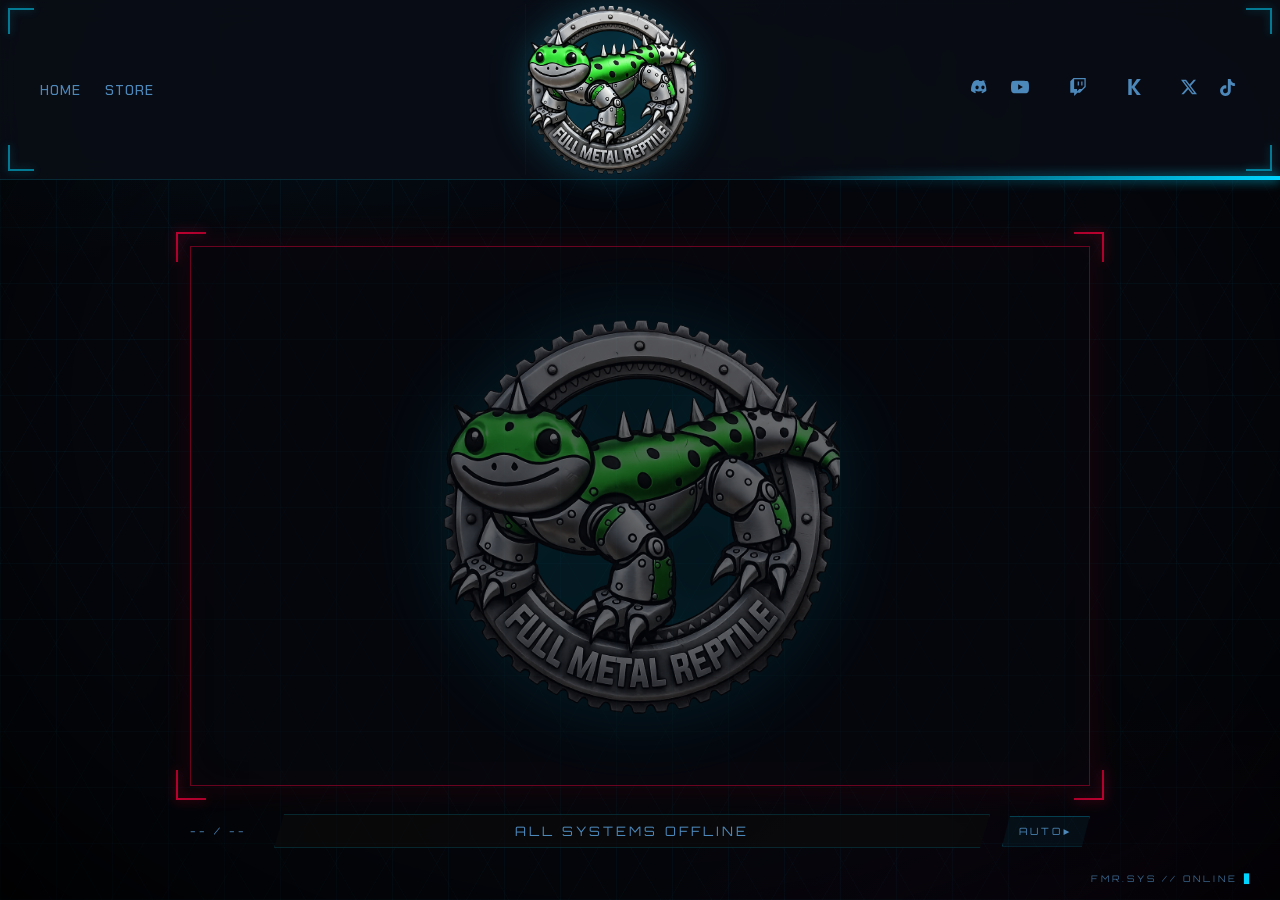
==== index.html @ 5b1d3c96 "links" ====
<!DOCTYPE html>
<html lang="en">
<head>
  <meta charset="UTF-8">
  <meta name="viewport" content="width=device-width, initial-scale=1.0">
  <title>Full Metal Reptile</title>
  <link rel="icon" type="image/x-icon" href="favicon.ico">
<meta name="description" content="Full Metal Reptile – cyberpunk stream channel. Mecha, games, chill and high-energy streams. Watch live on Twitch, YouTube, or Kick.">
<link rel="canonical" href="https://fullmetalreptile.com/">
<meta property="og:title" content="Full Metal Reptile">
<meta property="og:description" content="Full Metal Reptile – cyberpunk stream channel. Mecha, games, and community. Watch live!">
<meta property="og:image" content="logo.webp">
<meta property="og:url" content="https://fullmetalreptile.com/">
<meta name="twitter:card" content="summary_large_image">
<meta name="theme-color" content="#0055cc">
  <link rel="preconnect" href="https://fonts.googleapis.com">
  <link rel="preconnect" href="https://fonts.gstatic.com" crossorigin>
  <link href="https://fonts.googleapis.com/css2?family=Orbitron:wght@700&family=Chakra+Petch:wght@400;700&display=swap" rel="stylesheet">
  <link rel="preconnect" href="https://api.rss2json.com" crossorigin>
  <link rel="preconnect" href="https://decapi.me" crossorigin>
  <link rel="stylesheet" href="styles.css">

</head>
<body>

  <div class="fx-grid" aria-hidden="true"></div>
  <div class="fx-vig" aria-hidden="true"></div>
  <div class="fx-scan" aria-hidden="true"></div>

  <header id="header" class="hud-header">
    <div class="hud-bracket hud-bracket-tl"></div>
    <div class="hud-bracket hud-bracket-tr"></div>
    <ul class="nav-left">
      <li><a href="#" data-track="Home" class="hud-nav-link">Home</a></li>
      <li><a href="#" data-track="Store" class="hud-nav-link">Store</a></li>
    </ul>
    <img src="logo.webp" alt="Full Metal Reptile" class="logo glitch-logo" width="1024" height="1024" fetchpriority="high">
    <ul class="nav-right">
      <li><a href="https://discord.gg/9vWQvTC7gr" target="_blank" rel="noopener"><svg viewBox="0 0 71 55" width="18" height="18" fill="currentColor" aria-hidden="true"><path d="M60.1 4.9C55.58 2.82 50.73 1.29 45.65.42a.5.5 0 0 0-.23.11c-.62 1.1-1.31 2.56-1.8 3.7a54.4 54.4 0 0 0-10.95 0 40 40 0 0 0-1.8-3.7.5.5 0 0 0-.23-.1A37.63 37.63 0 0 0 10.92 4.9a.5.5 0 0 0-.09.08C1.62 18.1-.8 30.86.35 43.44a.5.5 0 0 0 .1.19c5.44 4.2 10.74 6.72 15.95 8.37a.5.5 0 0 0 .26-.07 37.5 37.5 0 0 0 3.5-5.33.5.5 0 0 0-.13-.32c-1.66-.62-3.25-1.37-4.79-2.24a.5.5 0 0 1-.01-.86c.33-.23.66-.47.98-.72a.5.5 0 0 1 .25-.02 37 37 0 0 0 27.63 0 .5.5 0 0 1 .25.01c.33.25.65.5.98.72a.5.5 0 0 1-.02.86c-1.54.88-3.13 1.63-4.79 2.25a.5.5 0 0 0-.12.32c1 1.86 2.16 3.62 3.46 5.24a.5.5 0 0 0 .26.08c5.2-1.65 10.5-4.18 15.95-8.37a.5.5 0 0 0 .1-.2c1.36-14.37-2.2-27.01-8.91-38.45a.5.5 0 0 0-.1-.09zM24 36.58c-3.54 0-6.45-3.31-6.45-7.4 0-4.08 2.77-7.39 6.45-7.39s6.46 3.33 6.33 7.4c0 4.08-2.84 7.39-6.33 7.39zm23.09 0c-3.54 0-6.45-3.31-6.45-7.4 0-4.08 2.77-7.39 6.45-7.39s6.46 3.33 6.33 7.4c0 4.08-2.84 7.39-6.33 7.39z"/></svg><span>Discord</span></a></li>
      <li><a href="https://www.youtube.com/@FullMetalReptile" target="_blank" rel="noopener"><svg viewBox="0 0 24 24" width="18" height="18" fill="currentColor" aria-hidden="true"><path d="M23.498 6.186a3.016 3.016 0 0 0-2.122-2.136C19.505 3.545 12 3.545 12 3.545s-7.505 0-9.377.505A3.017 3.017 0 0 0 .502 6.186C0 8.07 0 12 0 12s0 3.93.502 5.814a3.016 3.016 0 0 0 2.122 2.136c1.871.505 9.376.505 9.376.505s7.505 0 9.377-.505a3.015 3.015 0 0 0 2.122-2.136C24 15.93 24 12 24 12s0-3.93-.502-5.814zM9.545 15.568V8.432L15.818 12l-6.273 3.568z"/></svg><span>YouTube</span> <span class="live-badge" data-service="youtube"></span></a></li>
      <li><a href="https://www.twitch.tv/fullmetalreptile" target="_blank" rel="noopener"><svg viewBox="0 0 24 24" width="18" height="18" fill="currentColor" aria-hidden="true"><path d="M11.571 4.714h1.715v5.143H11.57zm4.715 0H18v5.143h-1.714zM6 0L1.714 4.286v15.428h5.143V24l4.286-4.286h3.428L22.286 12V0zm14.571 11.143l-3.428 3.428h-3.428l-3 3v-3H6.857V1.714h13.714Z"/></svg><span>Twitch</span> <span class="live-badge" data-service="twitch"></span></a></li>
      <li><a href="https://kick.com/full-metal-reptile" target="_blank" rel="noopener"><svg viewBox="0 0 12 14" width="14" height="16" fill="currentColor" aria-hidden="true"><path d="M1 0v14h3V7.5L8.5 14H12L6.5 7 12 0H8.5L4 6.5V0H1z"/></svg><span>Kick</span> <span class="live-badge" data-service="kick"></span></a></li>
      <li><a href="https://x.com/FullMetalRep" target="_blank" rel="noopener" aria-label="X"><svg viewBox="0 0 24 24" width="16" height="16" fill="currentColor" aria-hidden="true"><path d="M18.901 1.153h3.68l-8.04 9.19L24 22.846h-7.406l-5.8-7.584-6.638 7.584H.474l8.6-9.83L0 1.154h7.594l5.243 6.932ZM17.61 20.644h2.039L6.486 3.24H4.298Z"/></svg><span>X</span></a></li>
      <li><a href="https://www.tiktok.com/@fullmetalreptile" target="_blank" rel="noopener" aria-label="TikTok"><svg viewBox="0 0 24 24" width="17" height="17" fill="currentColor" aria-hidden="true"><path d="M12.525.02c1.31-.02 2.61-.01 3.91-.02.08 1.53.63 3.09 1.75 4.17 1.12 1.11 2.7 1.62 4.24 1.79v4.03c-1.44-.05-2.89-.35-4.2-.97-.57-.26-1.1-.59-1.62-.93-.01 2.92.01 5.84-.02 8.75-.08 1.4-.54 2.79-1.35 3.94-1.31 1.92-3.58 3.17-5.91 3.21-1.43.08-2.86-.31-4.08-1.03-2.02-1.19-3.44-3.37-3.65-5.71-.02-.5-.03-1-.01-1.49.18-1.9 1.12-3.72 2.58-4.96 1.66-1.44 3.98-2.13 6.15-1.72.02 1.48-.04 2.96-.04 4.44-.99-.32-2.15-.23-3.02.37-.63.41-1.11 1.04-1.36 1.75-.21.51-.15 1.07-.14 1.61.24 1.64 1.82 3.02 3.5 2.87 1.12-.01 2.19-.66 2.77-1.61.19-.33.4-.67.41-1.06.1-1.79.06-3.57.07-5.36.01-4.03-.01-8.05.02-12.07z"/></svg><span>TikTok</span></a></li>
    </ul>
    <div class="hud-bracket hud-bracket-bl"></div>
    <div class="hud-bracket hud-bracket-br"></div>
  </header>

  <div class="viewer" id="viewer" role="region" aria-roledescription="Stream carousel">

    <button class="arrow arrow-left" id="arrowLeft" aria-label="Previous stream" type="button"><svg viewBox="0 0 24 24" width="28" height="28" fill="currentColor" aria-hidden="true"><path d="M15.41 7.41L14 6l-6 6 6 6 1.41-1.41L10.83 12z"/></svg></button>

    <div class="viewer-stage" id="viewerStage">
      <div class="viewer-frame" id="viewerFrame">
        <span class="vh vh-tl"></span><span class="vh vh-tr"></span>
        <span class="vh vh-bl"></span><span class="vh vh-br"></span>

        <div class="viewer-content" id="viewerContent" tabindex="0">
          <div class="viewer-placeholder">
            <img src="logo.webp" alt="" class="viewer-logo" width="400" height="400">
          </div>
        </div>

        <div class="viewer-loader" id="viewerLoader" hidden>
          <div class="spinner"></div>
          <span>ESTABLISHING FEED</span>
        </div>

        <div class="live-banner" id="liveBanner" hidden>
          <span class="live-dot"></span> LIVE
        </div>
      </div>

      <div class="viewer-hud-row">
        <div class="viewer-counter" id="viewerCounter">01 / 01</div>
        <div class="viewer-label" id="viewerLabel" role="status" aria-live="polite"></div>
        <button class="auto-toggle" id="autoToggle" type="button" aria-pressed="false">AUTO&#9654;</button>
      </div>

      <div class="viewer-dots" id="viewerDots" role="tablist" aria-label="Stream selector"></div>
    </div>

    <button class="arrow arrow-right" id="arrowRight" aria-label="Next stream" type="button"><svg viewBox="0 0 24 24" width="28" height="28" fill="currentColor" aria-hidden="true"><path d="M10 6L8.59 7.41 13.17 12l-4.58 4.59L10 18l6-6z"/></svg></button>

    <div class="viewer-status" id="viewerStatus">FMR.SYS // ONLINE</div>
  </div>

  <script src="script.js" defer></script>
</body>
</html>
---- styles.css ----
/* ============================================================
   FULL METAL REPTILE — MECHA / CYBERPUNK HUD THEME
   ============================================================ */

:root {
  --bg: #05070d;
  --panel: rgba(10, 14, 22, 0.85);
  --cyan: #00d4ff;
  --cyan-soft: #36e9ed;
  --cyan-dim: #4d88bb;
  --magenta: #ff00cc;
  --red: #ff0040;
  --header-h: 180px;
  --frame-w: min(75vw, 900px);
}

* { margin: 0; padding: 0; box-sizing: border-box; }

html, body {
  font-family: 'Chakra Petch', 'Segoe UI', system-ui, -apple-system, sans-serif;
  background: var(--bg);
  color: var(--cyan-soft);
  overflow: hidden;
  height: 100%;
}

h1, h2, h3, .viewer-label, .viewer-status, .viewer-counter,
.hud-title, .live-banner, .auto-toggle, .viewer-loader span {
  font-family: 'Orbitron', 'Chakra Petch', 'Segoe UI', system-ui, -apple-system, sans-serif;
  letter-spacing: 2px;
  text-transform: uppercase;
}

::selection { background: rgba(0, 212, 255, 0.35); color: #eaffff; }

[hidden] { display: none !important; }

*:focus-visible {
  outline: 2.5px solid var(--magenta) !important;
  outline-offset: 2.5px !important;
}

/* ------------------------------------------------------------
   BACKGROUND LAYERS — grid, scan sweep, vignette
   ------------------------------------------------------------ */
.fx-grid {
  position: fixed;
  inset: 0;
  z-index: 0;
  pointer-events: none;
  background:
    radial-gradient(1000px 600px at 15% -10%, rgba(0, 212, 255, 0.09), transparent 60%),
    radial-gradient(900px 500px at 90% 110%, rgba(255, 0, 204, 0.06), transparent 60%),
    repeating-linear-gradient(0deg,   rgba(0, 212, 255, 0.045) 0 1px, transparent 1px 56px),
    repeating-linear-gradient(90deg,  rgba(0, 212, 255, 0.045) 0 1px, transparent 1px 56px),
    repeating-linear-gradient(60deg,  rgba(0, 212, 255, 0.025) 0 1px, transparent 1px 44px),
    repeating-linear-gradient(-60deg, rgba(0, 212, 255, 0.025) 0 1px, transparent 1px 44px);
}

.fx-scan {
  position: fixed;
  left: 0; right: 0;
  top: -30%;
  height: 30%;
  z-index: 2;
  pointer-events: none;
  background: linear-gradient(to bottom, transparent, rgba(0, 212, 255, 0.05), transparent);
  animation: scan-sweep 10s linear infinite;
}
@keyframes scan-sweep {
  from { transform: translateY(0); }
  to   { transform: translateY(430%); }
}

.fx-vig {
  position: fixed;
  inset: 0;
  z-index: 1;
  pointer-events: none;
  background: radial-gradient(ellipse at 50% 45%, transparent 55%, rgba(0, 0, 0, 0.82) 100%);
}

/* ------------------------------------------------------------
   HEADER — glass panel + HUD corner brackets + sweep
   ------------------------------------------------------------ */
header {
  position: fixed;
  top: 0; left: 0; right: 0;
  z-index: 1000;
  display: flex;
  align-items: center;
  justify-content: space-between;
  padding: 0 40px;
  height: var(--header-h);
  background: var(--panel);
  backdrop-filter: blur(12px);
  border-bottom: 1px solid rgba(0, 212, 255, 0.15);
  transition: background 0.3s;
}

header::after {
  content: '';
  position: absolute;
  bottom: -1px; left: 0; right: 0;
  height: 4px;
  background: linear-gradient(90deg,
    transparent 0%,
    transparent 30%,
    var(--cyan) 50%,
    transparent 70%,
    transparent 100%
  );
  background-size: 200% 100%;
  animation: sweep 4s linear infinite;
  z-index: 1001;
  filter: drop-shadow(0 0 6px var(--cyan));
}
@keyframes sweep {
  0%   { background-position: 200% 0; }
  100% { background-position: -200% 0; }
}

.hud-bracket {
  position: absolute;
  width: 26px;
  height: 26px;
  border: 2px solid var(--cyan);
  opacity: 0.55;
  pointer-events: none;
  filter: drop-shadow(0 0 4px rgba(0, 212, 255, 0.6));
}
.hud-bracket-tl { top: 8px;    left: 8px;  border-right: none;  border-bottom: none; }
.hud-bracket-tr { top: 8px;    right: 8px; border-left: none;   border-bottom: none; }
.hud-bracket-bl { bottom: 8px; left: 8px;  border-right: none;  border-top: none; }
.hud-bracket-br { bottom: 8px; right: 8px; border-left: none;   border-top: none; }

.nav-left, .nav-right {
  display: flex;
  align-items: center;
  gap: 24px;
  list-style: none;
  flex: 1;
}
.nav-right { justify-content: flex-end; }

.nav-left a, .nav-right a {
  color: var(--cyan-dim);
  text-decoration: none;
  font-size: 14px;
  font-weight: 500;
  text-transform: uppercase;
  letter-spacing: 1px;
  transition: color 0.2s, text-shadow 0.2s;
}

/* animated underline */
.hud-nav-link { position: relative; }
.hud-nav-link::after {
  content: '';
  position: absolute;
  left: 0; bottom: -6px;
  width: 100%;
  height: 2px;
  background: linear-gradient(90deg, var(--cyan), var(--magenta));
  transform: scaleX(0);
  transform-origin: left;
  transition: transform 0.25s ease;
}
.nav-left a:hover, .nav-right a:hover,
.nav-left a:focus-visible, .nav-right a:focus-visible {
  color: var(--cyan);
  text-shadow: 0 0 12px rgba(0, 212, 255, 0.5);
  outline: none;
}
.hud-nav-link:hover::after,
.hud-nav-link:focus-visible::after { transform: scaleX(1); }

.live-badge {
  display: inline-block;
  font-size: 9px;
  font-weight: 700;
  letter-spacing: 0.5px;
  vertical-align: middle;
  margin-left: 4px;
  color: var(--red);
  text-shadow: 0 0 8px rgba(255, 0, 64, 0.6);
  opacity: 0;
  transition: opacity 0.3s;
}
.live-badge.live { opacity: 1; }
.live-badge::before {
  content: '';
  display: inline-block;
  width: 6px; height: 6px;
  border-radius: 50%;
  background: var(--red);
  margin-right: 3px;
  vertical-align: middle;
  animation: pulse-dot 1.5s ease-in-out infinite;
}
@keyframes pulse-dot {
  0%, 100% { opacity: 1; }
  50%      { opacity: 0.3; }
}

.logo {
  height: 100%;
  width: auto;
  display: block;
  position: relative;
  left: -30px;
  object-fit: contain;
  padding: 4px 0;
  filter: drop-shadow(0 0 18px rgba(0, 212, 255, 0.25));
}
.logo:hover,
.logo.glitching {
  animation: logo-glitch 0.5s steps(2, end) infinite;
}
@keyframes logo-glitch {
  0%   { filter: drop-shadow(2px 0 rgba(255, 0, 64, 0.7)) drop-shadow(-2px 0 rgba(0, 212, 255, 0.7)); transform: translate(0); }
  25%  { filter: drop-shadow(-3px 0 rgba(255, 0, 64, 0.7)) drop-shadow(3px 0 rgba(0, 212, 255, 0.7)); transform: translate(1px, -1px); }
  50%  { filter: drop-shadow(3px 0 rgba(255, 0, 64, 0.7)) drop-shadow(-3px 0 rgba(0, 212, 255, 0.7)); transform: translate(-1px, 1px); }
  75%  { filter: drop-shadow(-2px 1px rgba(255, 0, 64, 0.7)) drop-shadow(2px -1px rgba(0, 212, 255, 0.7)); transform: translate(1px, 0); }
  100% { filter: drop-shadow(2px 0 rgba(255, 0, 64, 0.7)) drop-shadow(-2px 0 rgba(0, 212, 255, 0.7)); transform: translate(0); }
}

.nav-right svg { font-size: 18px; margin-right: 4px; }

/* ------------------------------------------------------------
   VIEWER — HUD cockpit
   ------------------------------------------------------------ */
.viewer {
  position: fixed;
  top: var(--header-h); left: 0; right: 0; bottom: 0;
  display: flex;
  align-items: center;
  justify-content: center;
  z-index: 3;
}

.viewer-stage {
  position: relative;
  display: flex;
  flex-direction: column;
  align-items: center;
  gap: 14px;
}

.viewer-frame {
  position: relative;
  padding: 14px;
}

/* targeting corner brackets */
.vh {
  position: absolute;
  width: 30px;
  height: 30px;
  border: 2px solid var(--cyan);
  opacity: 0.8;
  pointer-events: none;
  filter: drop-shadow(0 0 5px rgba(0, 212, 255, 0.7));
  transition: opacity 0.3s, border-color 0.3s;
}
.vh-tl { top: 0; left: 0;   border-right: none; border-bottom: none; }
.vh-tr { top: 0; right: 0;  border-left: none;  border-bottom: none; }
.vh-bl { bottom: 0; left: 0;  border-right: none; border-top: none; }
.vh-br { bottom: 0; right: 0; border-left: none;  border-top: none; }
.viewer-frame.is-live .vh {
  border-color: var(--red);
  filter: drop-shadow(0 0 6px rgba(255, 0, 64, 0.8));
}

.viewer-content {
  width: var(--frame-w);
  height: min(calc(75vw * 9 / 16), calc((100vh - var(--header-h)) * 0.75));
  position: relative;
  display: flex;
  align-items: center;
  justify-content: center;
  border: 1px solid rgba(0, 212, 255, 0.25);
  background: rgba(5, 7, 13, 0.6);
  overflow: hidden;
  box-shadow:
    0 0 60px rgba(0, 0, 0, 0.7),
    0 0 24px rgba(0, 212, 255, 0.1),
    inset 0 0 40px rgba(0, 212, 255, 0.03);
}
.viewer-frame.is-live .viewer-content {
  border-color: rgba(255, 0, 64, 0.4);
  box-shadow:
    0 0 60px rgba(0, 0, 0, 0.7),
    0 0 30px rgba(255, 0, 64, 0.15),
    inset 0 0 40px rgba(255, 0, 64, 0.03);
}

.viewer-content iframe {
  position: absolute;
  top: 0; left: 0;
  width: 100%;
  height: 100%;
  border: none;
}

/* slide transition */
@keyframes slide-in {
  from { opacity: 0; transform: scale(0.985) translateY(6px); }
  to   { opacity: 1; transform: none; }
}
.viewer-content.slide-in { animation: slide-in 0.45s cubic-bezier(0.2, 0.7, 0.3, 1); }

.viewer-placeholder {
  display: flex;
  align-items: center;
  justify-content: center;
}
.viewer-card {
  display: flex;
  flex-direction: column;
  align-items: center;
  justify-content: center;
  gap: 22px;
}
.viewer-logo {
  max-width: min(60vw, 400px);
  height: auto;
  filter: drop-shadow(0 0 40px rgba(0, 212, 255, 0.3));
  opacity: 0.4;
}
.card-cta {
  color: var(--cyan);
  font-family: 'Orbitron', 'Chakra Petch', sans-serif;
  font-size: 15px;
  text-transform: uppercase;
  letter-spacing: 3px;
  border: 1px solid rgba(0, 212, 255, 0.4);
  padding: 14px 32px;
  clip-path: polygon(12px 0, 100% 0, calc(100% - 12px) 100%, 0 100%);
  text-decoration: none;
  transition: background 0.2s, box-shadow 0.2s, color 0.2s;
  background: rgba(0, 212, 255, 0.05);
}
.card-cta:hover,
.card-cta:focus-visible {
  background: rgba(0, 212, 255, 0.15);
  box-shadow: 0 0 24px rgba(0, 212, 255, 0.35);
  color: #eaffff;
  outline: none;
}
.viewer-card.kick .card-cta {
  color: #53fc18;
  border-color: rgba(83, 252, 24, 0.45);
  background: rgba(83, 252, 24, 0.05);
}
.viewer-card.kick .card-cta:hover,
.viewer-card.kick .card-cta:focus-visible {
  background: rgba(83, 252, 24, 0.12);
  box-shadow: 0 0 24px rgba(83, 252, 24, 0.3);
}

/* loader */
.viewer-loader {
  position: absolute;
  inset: 0;
  z-index: 5;
  display: flex;
  flex-direction: column;
  gap: 16px;
  align-items: center;
  justify-content: center;
  background: rgba(5, 7, 13, 0.72);
  backdrop-filter: blur(2px);
}
.spinner {
  width: 44px;
  height: 44px;
  border: 2px solid rgba(0, 212, 255, 0.18);
  border-top-color: var(--cyan);
  border-radius: 50%;
  animation: spin 0.9s linear infinite;
}
@keyframes spin { to { transform: rotate(360deg); } }
.viewer-loader span {
  font-size: 10px;
  letter-spacing: 4px;
  color: var(--cyan);
  text-shadow: 0 0 10px rgba(0, 212, 255, 0.6);
  animation: loader-blink 1.4s ease-in-out infinite;
}
@keyframes loader-blink {
  0%, 100% { opacity: 1; }
  50%      { opacity: 0.45; }
}

/* LIVE banner */
.live-banner {
  position: absolute;
  top: 26px;
  left: 50%;
  transform: translateX(-50%);
  z-index: 6;
  display: flex;
  align-items: center;
  gap: 9px;
  padding: 7px 22px;
  background: rgba(255, 0, 64, 0.12);
  border: 1px solid rgba(255, 0, 64, 0.55);
  color: #ff2a55;
  font-size: 12px;
  letter-spacing: 5px;
  clip-path: polygon(10px 0, 100% 0, calc(100% - 10px) 100%, 0 100%);
  box-shadow: 0 0 18px rgba(255, 0, 64, 0.35);
  animation: live-flicker 2.4s infinite;
  pointer-events: none;
}
.live-dot {
  width: 8px; height: 8px;
  border-radius: 50%;
  background: var(--red);
  box-shadow: 0 0 10px var(--red);
  animation: pulse-dot 1.2s ease-in-out infinite;
}
@keyframes live-flicker {
  0%, 91%, 100% { opacity: 1; }
  92% { opacity: 0.4; }
  94% { opacity: 0.9; }
  96% { opacity: 0.5; }
  98% { opacity: 1; }
}

/* HUD row under frame: counter | label | auto toggle */
.viewer-hud-row {
  width: var(--frame-w);
  display: flex;
  align-items: center;
  justify-content: space-between;
  gap: 12px;
}
.viewer-counter {
  font-size: 11px;
  color: var(--cyan-dim);
  letter-spacing: 3px;
  min-width: 72px;
}
.viewer-label {
  flex: 1;
  text-align: center;
  color: var(--cyan-dim);
  font-size: 13px;
  letter-spacing: 3px;
  background: rgba(10, 10, 10, 0.7);
  padding: 8px 20px;
  border: 1px solid rgba(0, 212, 255, 0.15);
  clip-path: polygon(10px 0, 100% 0, calc(100% - 10px) 100%, 0 100%);
  min-height: 34px;
  display: flex;
  align-items: center;
  justify-content: center;
}
.auto-toggle {
  font-size: 10px;
  letter-spacing: 3px;
  color: var(--cyan-dim);
  background: rgba(0, 212, 255, 0.05);
  border: 1px solid rgba(0, 212, 255, 0.25);
  padding: 8px 16px;
  cursor: pointer;
  clip-path: polygon(8px 0, 100% 0, calc(100% - 8px) 100%, 0 100%);
  transition: color 0.2s, background 0.2s, box-shadow 0.2s;
  min-width: 72px;
}
.auto-toggle:hover,
.auto-toggle:focus-visible {
  color: var(--cyan);
  background: rgba(0, 212, 255, 0.12);
  outline: none;
}
.auto-toggle.on {
  color: var(--magenta);
  border-color: rgba(255, 0, 204, 0.55);
  background: rgba(255, 0, 204, 0.08);
  box-shadow: 0 0 14px rgba(255, 0, 204, 0.25);
  text-shadow: 0 0 8px rgba(255, 0, 204, 0.6);
}

/* dots */
.viewer-dots {
  display: flex;
  align-items: center;
  justify-content: center;
  gap: 14px;
}
.dot {
  width: 10px;
  height: 10px;
  padding: 0;
  background: rgba(0, 212, 255, 0.15);
  border: 1px solid rgba(0, 212, 255, 0.4);
  transform: rotate(45deg);
  cursor: pointer;
  transition: background 0.2s, box-shadow 0.2s, border-color 0.2s;
}
.dot:hover,
.dot:focus-visible {
  background: rgba(0, 212, 255, 0.4);
  outline: none;
}
.dot.active {
  background: var(--cyan);
  border-color: var(--cyan);
  box-shadow: 0 0 12px rgba(0, 212, 255, 0.8);
}

/* bottom-right status readout */
.viewer-status {
  position: absolute;
  bottom: 16px;
  right: 26px;
  font-size: 9px;
  letter-spacing: 3px;
  color: rgba(77, 136, 187, 0.75);
  pointer-events: none;
}
.viewer-status::after {
  content: '▊';
  margin-left: 6px;
  color: var(--cyan);
  animation: pulse-dot 1.3s steps(1) infinite;
}

/* ------------------------------------------------------------
   ARROWS
   ------------------------------------------------------------ */
.arrow {
  position: absolute;
  top: 50%;
  transform: translateY(-50%);
  z-index: 10;
  background: rgba(0, 212, 255, 0.08);
  border: 1px solid rgba(0, 212, 255, 0.35);
  color: var(--cyan);
  width: 54px;
  height: 54px;
  border-radius: 50%;
  cursor: pointer;
  display: flex;
  align-items: center;
  justify-content: center;
  transition: background 0.2s, box-shadow 0.2s;
}
.arrow:hover,
.arrow:focus-visible {
  background: rgba(0, 212, 255, 0.2);
  box-shadow: 0 0 20px rgba(0, 212, 255, 0.3);
  outline: 2px solid var(--magenta);
  outline-offset: 3px;
}
.arrow-left  { left: 20px; }
.arrow-right { right: 20px; }

/* swipe nudge feedback */
@keyframes nudge-left  { 50% { transform: translateX(-14px); } }
@keyframes nudge-right { 50% { transform: translateX(14px); } }
.viewer-stage.nudge-left  { animation: nudge-left 0.25s ease; }
.viewer-stage.nudge-right { animation: nudge-right 0.25s ease; }

/* ------------------------------------------------------------
   RESPONSIVE
   ------------------------------------------------------------ */
/* six social links: drop the text labels before they crowd the logo */
@media (max-width: 1400px) {
  .nav-right { gap: 18px; }
  .nav-right a > span:not(.live-badge) { display: none; }
}

@media (max-width: 768px) {
  .nav-right a span { display: none; }
  .arrow { width: 40px; height: 40px; }
  .arrow-left  { left: 10px; }
  .arrow-right { right: 10px; }
  .viewer-status { display: none; }
}

html.mobile header {
  flex-direction: column;
  height: auto;
  padding: 10px 12px;
  gap: 4px;
}
html.mobile .nav-left, html.mobile .nav-right {
  flex: none;
  width: 100%;
  justify-content: center;
  gap: 16px;
}
html.mobile .nav-left a, html.mobile .nav-right a { font-size: 12px; letter-spacing: 0.5px; }
html.mobile .logo { height: 80px; left: auto; padding: 0; }
html.mobile .nav-right a span { display: none; }
html.mobile .nav-right svg { font-size: 16px; margin: 0; }
html.mobile header::after { height: 3px; }
html.mobile .viewer { top: 140px; }
html.mobile .viewer-frame { padding: 8px; }
html.mobile .vh { width: 20px; height: 20px; }
html.mobile .viewer-hud-row { width: min(92vw, 900px); }
html.mobile .viewer-counter, html.mobile .auto-toggle { min-width: 54px; padding: 6px 8px; font-size: 9px; }
html.mobile .viewer-label { font-size: 11px; padding: 6px 10px; }
html.mobile .viewer-status { display: none; }
html.mobile .live-banner { top: 18px; font-size: 10px; letter-spacing: 3px; padding: 5px 14px; }

/* ------------------------------------------------------------
   REDUCED MOTION
   ------------------------------------------------------------ */
@media (prefers-reduced-motion: reduce) {
  *, *::before, *::after {
    animation-duration: 0.001ms !important;
    animation-iteration-count: 1 !important;
    transition-duration: 0.001ms !important;
    scroll-behavior: auto !important;
  }
  .fx-scan { display: none; }
  .live-badge::before, .live-badge,
  header::after, .logo, .logo:hover, .logo.glitching,
  .live-banner, .live-dot, .spinner,
  .viewer-content.slide-in,
  .viewer-stage.nudge-left, .viewer-stage.nudge-right {
    animation: none !important;
    transition: none !important;
  }
}
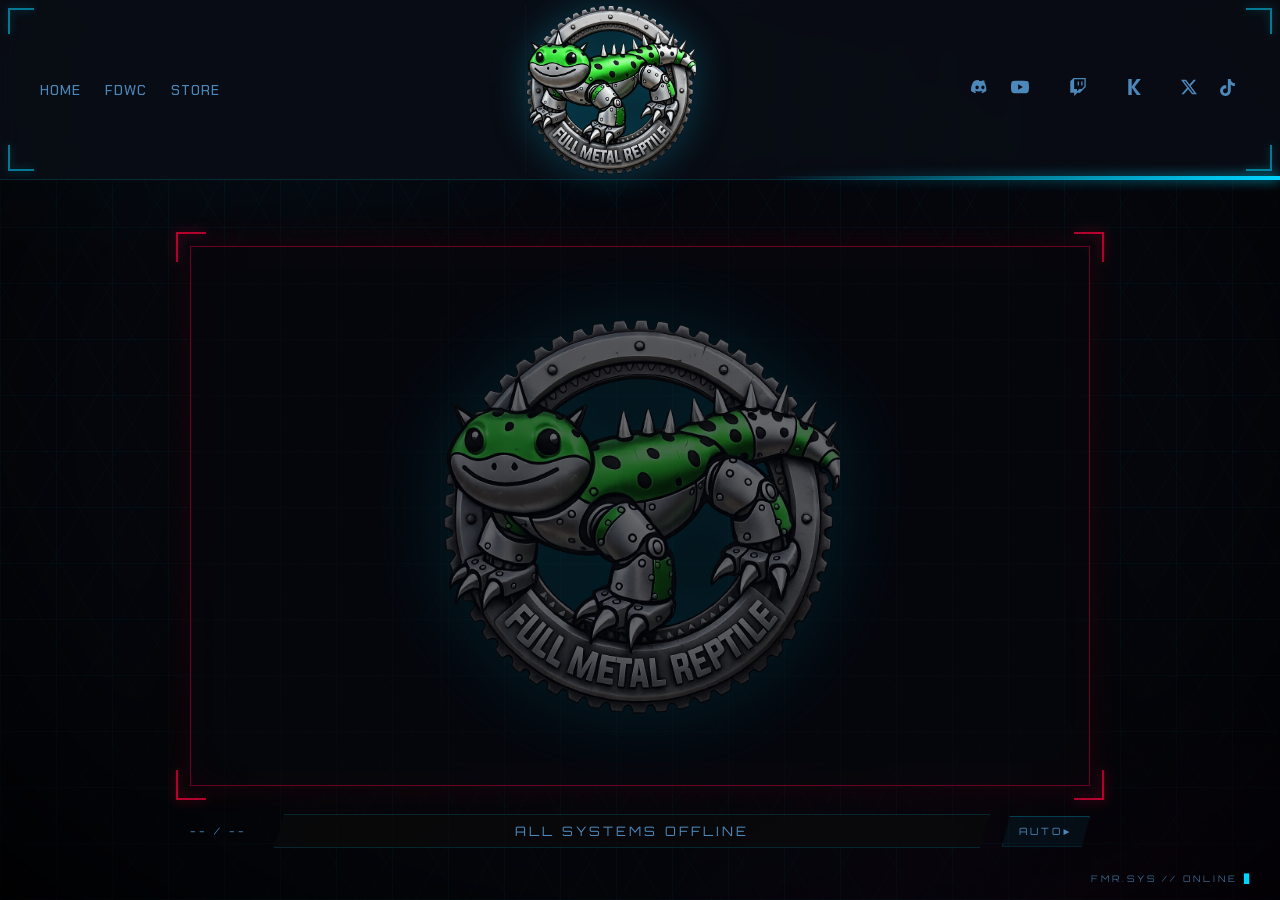
==== commit eb2234e9: "Add From Dust We Came (FDWC) game page" ====
--- a/index.html
+++ b/index.html
@@ -3,13 +3,20 @@
 <head>
   <meta charset="UTF-8">
   <meta name="viewport" content="width=device-width, initial-scale=1.0">
-  <title>Full Metal Reptile</title>
-  <link rel="icon" type="image/x-icon" href="favicon.ico">
-<meta name="description" content="Full Metal Reptile – cyberpunk stream channel. Mecha, games, chill and high-energy streams. Watch live on Twitch, YouTube, or Kick.">
+  <title>Full Metal Reptile – indie game studio behind From Dust We Came (FDWC)</title>
+  <meta name="description" content="Full Metal Reptile is the indie studio making From Dust We Came (FDWC), a multiplayer FPS where every match is played on a freshly generated map. Free Steam playtest Oct 30 – Nov 15, 2026.">
+  <link rel="icon" type="image/x-icon" href="/favicon.ico" sizes="16x16 32x32 48x48 64x64">
+  <link rel="icon" type="image/png" href="/icon-192.png" sizes="192x192">
+  <link rel="icon" type="image/png" href="/icon-512.png" sizes="512x512">
+  <link rel="apple-touch-icon" href="/apple-touch-icon.png">
 <link rel="canonical" href="https://fullmetalreptile.com/">
 <meta property="og:title" content="Full Metal Reptile">
-<meta property="og:description" content="Full Metal Reptile – cyberpunk stream channel. Mecha, games, and community. Watch live!">
-<meta property="og:image" content="logo.webp">
+<meta property="og:description" content="The indie studio making From Dust We Came (FDWC), a multiplayer FPS with a new map every match.">
+<meta property="og:image" content="https://fullmetalreptile.com/og-image.png">
+<meta property="og:image:width" content="1200">
+<meta property="og:image:height" content="630">
+<meta property="og:image:alt" content="Full Metal Reptile logo">
+<meta name="twitter:image" content="https://fullmetalreptile.com/og-image.png">
 <meta property="og:url" content="https://fullmetalreptile.com/">
 <meta name="twitter:card" content="summary_large_image">
 <meta name="theme-color" content="#0055cc">
@@ -20,6 +27,51 @@
   <link rel="preconnect" href="https://decapi.me" crossorigin>
   <link rel="stylesheet" href="styles.css">
 
+  <script type="application/ld+json">
+  {
+    "@context": "https://schema.org",
+    "@graph": [
+      {
+        "@type": "Organization",
+        "@id": "https://fullmetalreptile.com/#org",
+        "name": "Full Metal Reptile",
+        "url": "https://fullmetalreptile.com/",
+        "logo": "https://fullmetalreptile.com/icon-512.png",
+        "image": "https://fullmetalreptile.com/og-image.png",
+        "email": "fullmetalreptile@gmail.com",
+        "sameAs": [
+          "https://x.com/FullMetalRep",
+          "https://www.tiktok.com/@fullmetalreptile",
+          "https://www.youtube.com/@FullMetalReptile",
+          "https://www.twitch.tv/fullmetalreptile",
+          "https://kick.com/full-metal-reptile",
+          "https://discord.gg/9vWQvTC7gr"
+        ]
+      },
+      {
+        "@type": "WebSite",
+        "@id": "https://fullmetalreptile.com/#website",
+        "name": "Full Metal Reptile",
+        "alternateName": "FullMetalReptile",
+        "url": "https://fullmetalreptile.com/",
+        "publisher": {
+          "@id": "https://fullmetalreptile.com/#org"
+        }
+      },
+      {
+        "@type": "VideoGame",
+        "@id": "https://fullmetalreptile.com/from-dust-we-came/#game",
+        "name": "From Dust We Came",
+        "alternateName": "FDWC",
+        "url": "https://fullmetalreptile.com/from-dust-we-came/",
+        "author": {
+          "@id": "https://fullmetalreptile.com/#org"
+        },
+        "sameAs": ["https://store.steampowered.com/app/5447690/"]
+      }
+    ]
+  }
+  </script>
 </head>
 <body>
 
@@ -31,7 +83,8 @@
     <div class="hud-bracket hud-bracket-tl"></div>
     <div class="hud-bracket hud-bracket-tr"></div>
     <ul class="nav-left">
-      <li><a href="#" data-track="Home" class="hud-nav-link">Home</a></li>
+      <li><a href="/" data-track="Home" class="hud-nav-link">Home</a></li>
+      <li><a href="/from-dust-we-came/" data-track="FDWC" class="hud-nav-link" title="From Dust We Came (FDWC)">FDWC</a></li>
       <li><a href="#" data-track="Store" class="hud-nav-link">Store</a></li>
     </ul>
     <img src="logo.webp" alt="Full Metal Reptile" class="logo glitch-logo" width="1024" height="1024" fetchpriority="high">
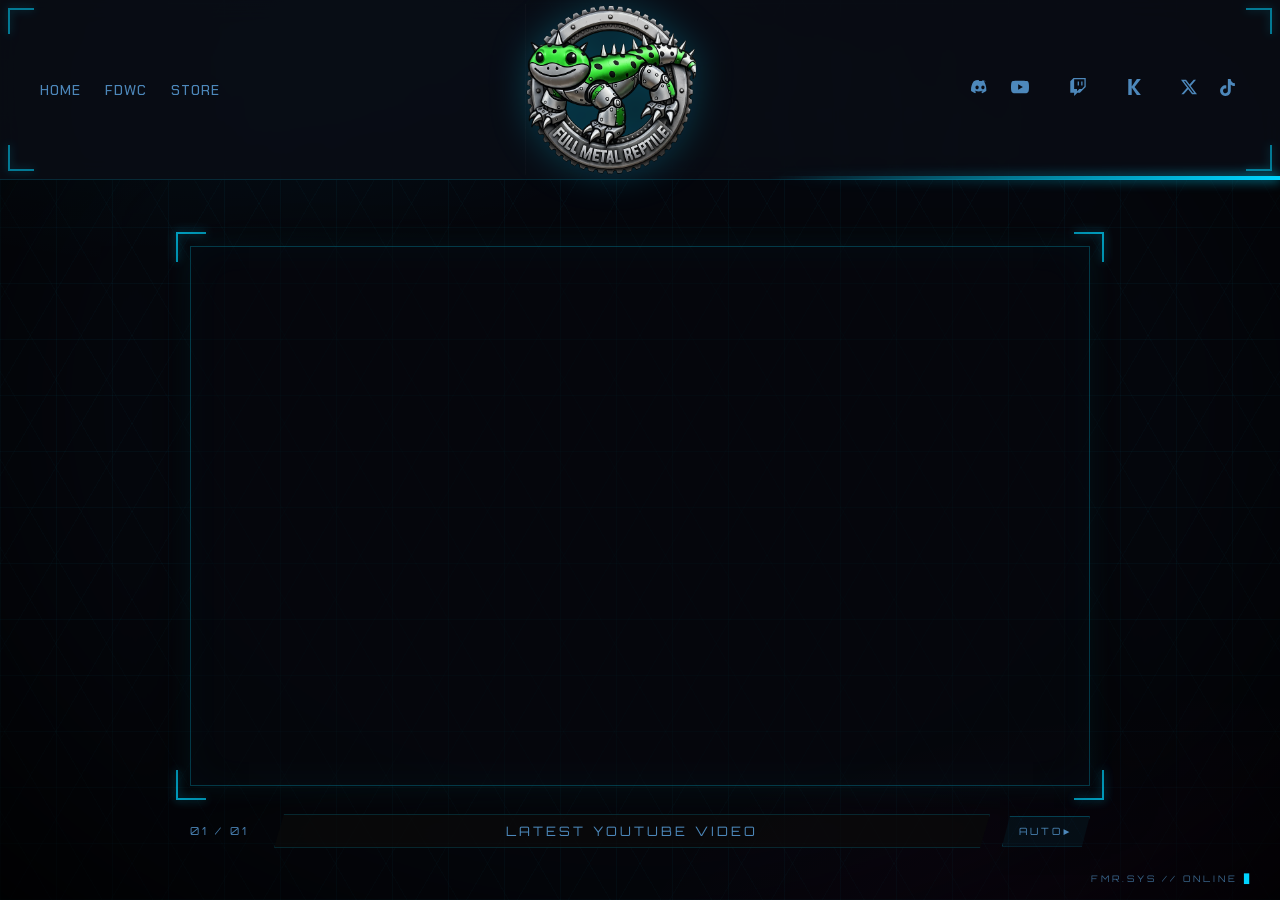
==== commit 8b80b598: "Show the newest YouTube upload without rss2json rss2json served a stale copy of the channel feed: th" ====
--- a/index.html
+++ b/index.html
@@ -23,7 +23,6 @@
   <link rel="preconnect" href="https://fonts.googleapis.com">
   <link rel="preconnect" href="https://fonts.gstatic.com" crossorigin>
   <link href="https://fonts.googleapis.com/css2?family=Orbitron:wght@700&family=Chakra+Petch:wght@400;700&display=swap" rel="stylesheet">
-  <link rel="preconnect" href="https://api.rss2json.com" crossorigin>
   <link rel="preconnect" href="https://decapi.me" crossorigin>
   <link rel="stylesheet" href="styles.css">
 
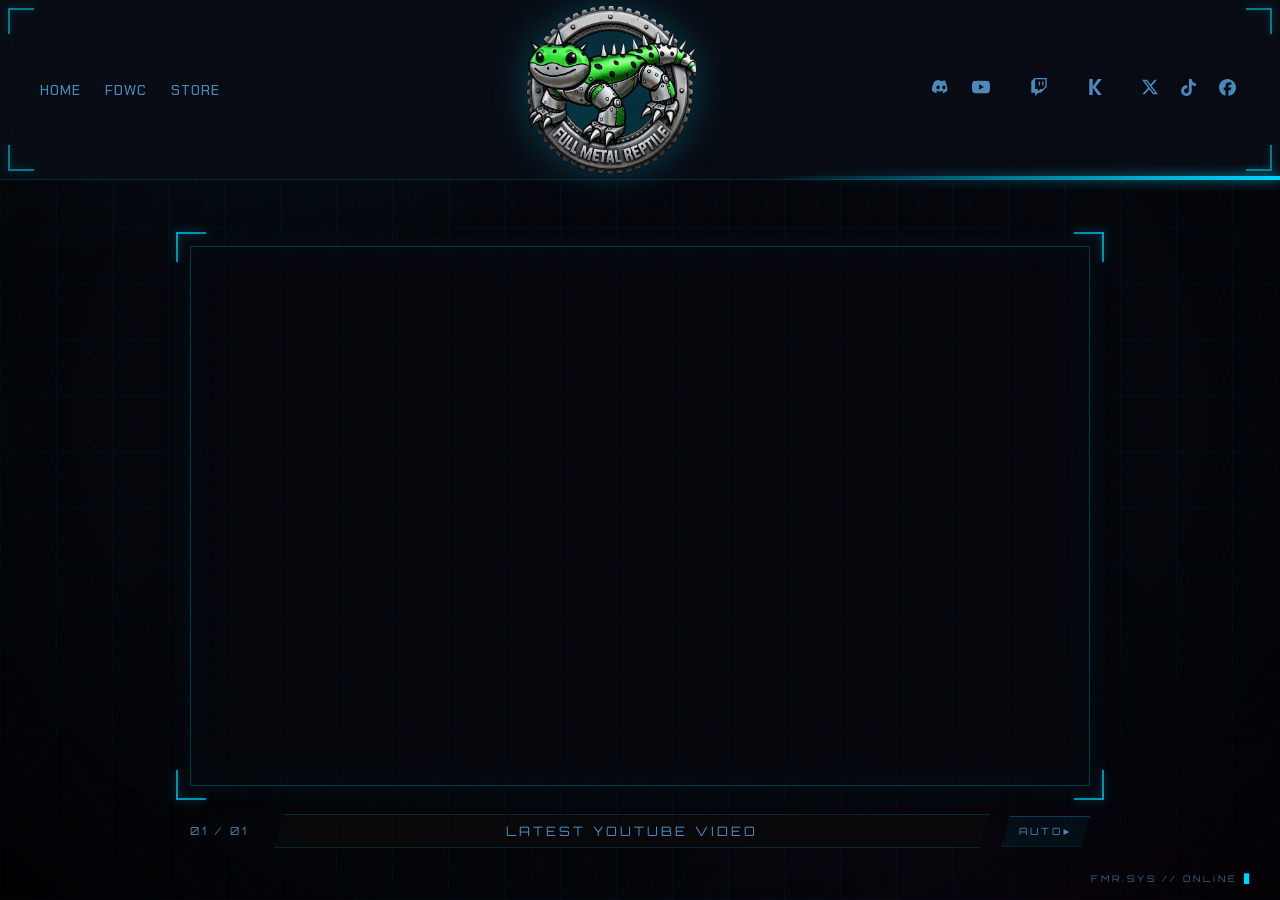
==== commit e8d69e8a: "Add Facebook link to header and sameAs Co-Authored-By: Claude Opus 5.5 <noreply@anthropic.com> Clau" ====
--- a/index.html
+++ b/index.html
@@ -44,6 +44,7 @@
           "https://www.youtube.com/@FullMetalReptile",
           "https://www.twitch.tv/fullmetalreptile",
           "https://kick.com/full-metal-reptile",
+          "https://www.facebook.com/fullmetalreptile",
           "https://discord.gg/9vWQvTC7gr"
         ]
       },
@@ -94,6 +95,7 @@
       <li><a href="https://kick.com/full-metal-reptile" target="_blank" rel="noopener"><svg viewBox="0 0 12 14" width="14" height="16" fill="currentColor" aria-hidden="true"><path d="M1 0v14h3V7.5L8.5 14H12L6.5 7 12 0H8.5L4 6.5V0H1z"/></svg><span>Kick</span> <span class="live-badge" data-service="kick"></span></a></li>
       <li><a href="https://x.com/FullMetalRep" target="_blank" rel="noopener" aria-label="X"><svg viewBox="0 0 24 24" width="16" height="16" fill="currentColor" aria-hidden="true"><path d="M18.901 1.153h3.68l-8.04 9.19L24 22.846h-7.406l-5.8-7.584-6.638 7.584H.474l8.6-9.83L0 1.154h7.594l5.243 6.932ZM17.61 20.644h2.039L6.486 3.24H4.298Z"/></svg><span>X</span></a></li>
       <li><a href="https://www.tiktok.com/@fullmetalreptile" target="_blank" rel="noopener" aria-label="TikTok"><svg viewBox="0 0 24 24" width="17" height="17" fill="currentColor" aria-hidden="true"><path d="M12.525.02c1.31-.02 2.61-.01 3.91-.02.08 1.53.63 3.09 1.75 4.17 1.12 1.11 2.7 1.62 4.24 1.79v4.03c-1.44-.05-2.89-.35-4.2-.97-.57-.26-1.1-.59-1.62-.93-.01 2.92.01 5.84-.02 8.75-.08 1.4-.54 2.79-1.35 3.94-1.31 1.92-3.58 3.17-5.91 3.21-1.43.08-2.86-.31-4.08-1.03-2.02-1.19-3.44-3.37-3.65-5.71-.02-.5-.03-1-.01-1.49.18-1.9 1.12-3.72 2.58-4.96 1.66-1.44 3.98-2.13 6.15-1.72.02 1.48-.04 2.96-.04 4.44-.99-.32-2.15-.23-3.02.37-.63.41-1.11 1.04-1.36 1.75-.21.51-.15 1.07-.14 1.61.24 1.64 1.82 3.02 3.5 2.87 1.12-.01 2.19-.66 2.77-1.61.19-.33.4-.67.41-1.06.1-1.79.06-3.57.07-5.36.01-4.03-.01-8.05.02-12.07z"/></svg><span>TikTok</span></a></li>
+      <li><a href="https://www.facebook.com/fullmetalreptile" target="_blank" rel="noopener" aria-label="Facebook"><svg viewBox="0 0 24 24" width="17" height="17" fill="currentColor" aria-hidden="true"><path d="M9.101 23.691v-7.98H6.627v-3.667h2.474v-1.58c0-4.085 1.848-5.978 5.858-5.978.401 0 .955.042 1.468.103a8.68 8.68 0 0 1 1.141.195v3.325a8.623 8.623 0 0 0-.653-.036 26.805 26.805 0 0 0-.733-.009c-.707 0-1.259.096-1.675.309a1.686 1.686 0 0 0-.679.622c-.258.42-.374.995-.374 1.752v1.297h3.919l-.386 2.103-.287 1.564h-3.246v8.245C19.396 23.238 24 18.179 24 12.044c0-6.627-5.373-12-12-12s-12 5.373-12 12c0 5.628 3.874 10.35 9.101 11.647Z"/></svg><span>Facebook</span></a></li>
     </ul>
     <div class="hud-bracket hud-bracket-bl"></div>
     <div class="hud-bracket hud-bracket-br"></div>
@@ -138,6 +140,6 @@
     <div class="viewer-status" id="viewerStatus">FMR.SYS // ONLINE</div>
   </div>
 
-  <script src="script.js" defer></script>
+  <script src="script.js?v=2026-11-02" defer></script>
 </body>
 </html>
